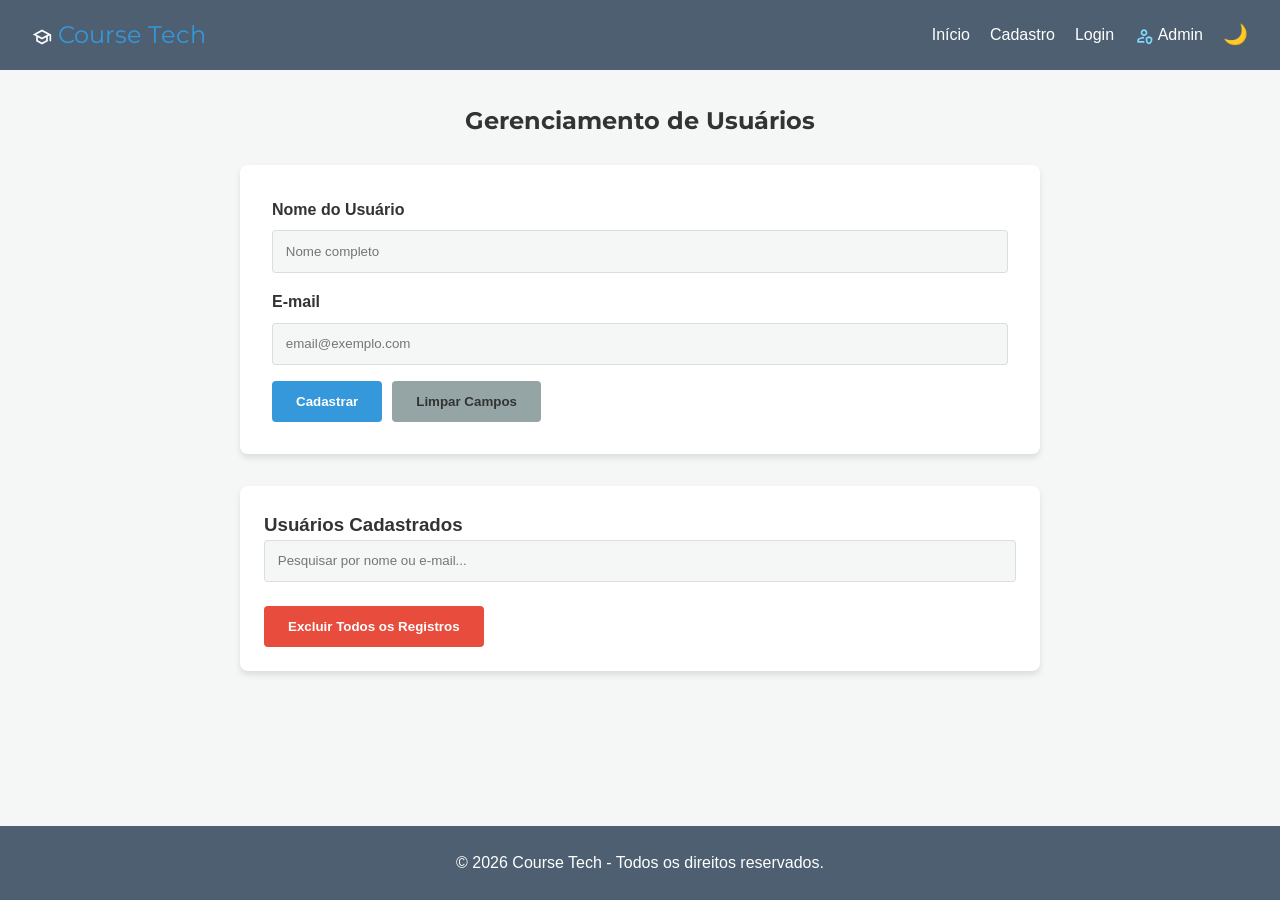
==== html/admin.html @ d0e3630e "projeto" ====
<!DOCTYPE html>
<html lang="pt-br">

<head>
    <meta charset="UTF-8">
    <meta name="viewport" content="width=device-width, initial-scale=1.0">
    <title>Painel Admin - Course Tech</title>
    <!-- Pré-carregamento das fontes mais importantes -->
    <link rel="preload" href="../fontes/Montserrat/Montserrat-Variable.woff2" as="font" type="font/woff2" crossorigin>
    <link rel="preload" href="../fontes/Roboto/Roboto-Regular.woff2" as="font" type="font/woff2" crossorigin>

    <!-- Link para o CSS global -->
    <link rel="stylesheet" href="../css/style.css">
    <!-- Link para o CSS admin -->
    <link rel="stylesheet" href="../css/admin.css">
    <!-- Ícones para a interface administrativa Local -->
    <link rel="stylesheet" href="../css/fontawesome.min.css">
</head>

<body>
    <!-- Cabeçalho padrão mantendo a consistência visual -->
    <header>
        <div class="logo">
            <img src="../icones/graduation-cap.svg" class="icone pequena" alt="Logo"> Course Tech
        </div>
        <nav>
            <ul>
                <li><a href="../index.html">Início</a></li>
                <li><a href="cadastro.html">Cadastro</a></li>
                <li><a href="login.html">Login</a></li>
                <li><a href="admin.html"><img src="../icones/users-shield.svg" class="icone pequena" alt="Admin">
                        Admin</a></li>
                <li><button onclick="alternarTema()" id="btn-tema">🌙</button></li>
            </ul>
        </nav>
    </header>

    <main>
        <div class="admin-container">
            <h2 style="text-align: center; margin-bottom: 1.5rem; font-family: var(--fonte-titulos);">Gerenciamento de
                Usuários</h2>

            <!-- Formulário de cadastro administrativo -->
            <div class="container-form" style="max-width: 100%; margin: 0;">
                <form id="formAdmin">
                    <div class="form-grupo">
                        <label for="nomeAdmin">Nome do Usuário</label>
                        <input type="text" id="nomeAdmin" required placeholder="Nome completo">
                    </div>
                    <div class="form-grupo">
                        <label for="emailAdmin">E-mail</label>
                        <input type="email" id="emailAdmin" required placeholder="email@exemplo.com">
                    </div>
                    <!-- Botões de ação do formulário padronizados -->
                    <div style="display: flex; gap: 10px;">
                        <button type="submit" class="btn-primario" id="btnCadastrar">Cadastrar</button>
                        <button type="button" class="btn-limpar" id="btnLimparCampos">Limpar Campos</button>
                    </div>
                </form>
            </div>

            <!-- Seção da lista dinâmica de usuários -->
            <div class="lista-usuarios">
                <h3>Usuários Cadastrados</h3>

                <!-- Campo de pesquisa -->
                <div class="pesquisa-container">
                    <input type="text" id="inputPesquisa" placeholder="Pesquisar por nome ou e-mail...">
                </div>

                <!-- Lista não ordenada -->
                <ul id="listaUsuarios">
                    <!-- Os itens (li) serão inseridos aqui via JavaScript (admin.js) -->
                </ul>

                <!-- Ações globais sobre a lista -->
                <div class="acoes-lista">
                    <button type="button" class="btn-excluir" id="btnExcluirTudo">Excluir Todos os Registros</button>
                </div>
            </div>
        </div>
    </main>

    <!-- Rodapé padrão -->
    <footer>
        <p>&copy; 2026 Course Tech - Todos os direitos reservados.</p>
    </footer>

    <!-- Scripts -->
    <script src="../js/admin.js"></script>
    <script src="../js/tema.js"></script>

</body>

</html>
---- css/style.css ----
/* --- ESTILOS GLOBAIS E VARIÁVEIS --- */

/* Importação de fontes locais com estratégia de fallback (WOFF2 > WOFF > TTF) */
@font-face {
    font-family: 'Montserrat';
    src: url('../fontes/Montserrat/Montserrat-Variable.woff2') format('woff2'),
        url('../fontes/Montserrat/Montserrat-Variable.woff') format('woff'),
        url('../fontes/Montserrat/Montserrat-Variable.ttf') format('truetype');
    font-weight: 100 900;
    font-style: normal;
    font-display: swap;
}

@font-face {
    font-family: 'Roboto';
    src: url('../fontes/Roboto/Roboto-Regular.woff2') format('woff2'),
        url('../fontes/Roboto/Roboto-Regular.woff') format('woff'),
        url('../fontes/Roboto/Roboto-Regular.ttf') format('truetype');
    font-weight: 400;
    font-style: normal;
    font-display: swap;
}

@font-face {
    font-family: 'Roboto';
    src: url('../fontes/Roboto/Roboto-Medium.woff2') format('woff2'),
        url('../fontes/Roboto/Roboto-Medium.woff') format('woff'),
        url('../fontes/Roboto/Roboto-Medium.ttf') format('truetype');
    font-weight: 500;
    font-style: normal;
    font-display: swap;
}

@font-face {
    font-family: 'Roboto';
    src: url('../fontes/Roboto/Roboto-Bold.woff2') format('woff2'),
        url('../fontes/Roboto/Roboto-Bold.woff') format('woff'),
        url('../fontes/Roboto/Roboto-Bold.ttf') format('truetype');
    font-weight: 700;
    font-style: normal;
    font-display: swap;
}

/* Definição de variáveis CSS para manter a consistência de cores e fontes */
:root {
    --cor-primaria: #4d5f71; /* Azul escuro para cabeçalho/rodapé */
    --cor-secundaria: #3498db; /* Azul claro para botões e links */
    --cor-destaque: #e74c3c; /* Vermelho para ações de exclusão */
    --cor-limpar: #95a5a6; /* Cinza para botão limpar */
    --cor-fundo: #f4f7f6; /* Cinza muito claro para o fundo */
    --cor-texto: #333; /* Cinza escuro para o texto principal */
    --cor-branco: #ffffff; /* Branco puro */
    --cor-preto: rgba(0, 0, 0, 0.1); /* Preto translúcido para sombras/bordas */
    --fonte-titulos: 'Montserrat', sans-serif;
    --fonte-corpo: 'Roboto', sans-serif;
    --cor-texto-claro: #ffffff;
}

/* Variáveis para o Modo Escuro */
.dark {
    --cor-fundo: #121212;
    --cor-texto: #e4e4e4;
    --cor-primaria: #1f2a35;
    --cor-secundaria: #5dade2;
    --cor-destaque: #f1948a; /* Vermelho mais suave no modo escuro */
    --cor-limpar: #bdc3c7; /* Cinza mais claro no modo escuro */
    --cor-branco: #1e1e1e;
    --cor-texto-claro: #ffffff;
}

/* Reset básico */
* {
    margin: 0;
    padding: 0;
    box-sizing: border-box;
}

body {
    font-family: var(--fonte-corpo);
    background-color: var(--cor-fundo);
    color: var(--cor-texto);
    line-height: 1.6;
    display: flex;
    flex-direction: column;
    min-height: 100vh;
}

/* --- LAYOUT --- */

header,
footer {
    background-color: var(--cor-primaria);
    color: var(--cor-texto-claro);
    padding: 1rem 2rem;
}

header {
    display: flex;
    justify-content: space-between;
    align-items: center;
    flex-wrap: wrap;
}

.logo {
    font-family: var(--fonte-titulos);
    font-size: 1.5rem;
    color: var(--cor-secundaria);
}

nav ul {
    display: flex;
    list-style: none;
    gap: 20px;
}

nav a {
    color: var(--cor-texto-claro);
    text-decoration: none;
    font-weight: 500;
    transition: color 0.3s;
}

nav a:hover {
    color: var(--cor-secundaria);
}

main {
    flex: 1;
    padding: 2rem;
    max-width: 1200px;
    margin: 0 auto;
    width: 100%;
}

footer {
    text-align: center;
    margin-top: auto;
    padding: 1.5rem;
}

/* --- FORMULÁRIOS --- */

.container-form {
    background: var(--cor-branco);
    padding: 2rem;
    border-radius: 8px;
    box-shadow: 0 4px 6px rgba(0, 0, 0, 0.1);
    max-width: 500px;
    margin: 2rem auto;
}

.form-grupo {
    margin-bottom: 1rem;
    display: flex;
    flex-direction: column;
}

.form-grupo label {
    margin-bottom: 0.5rem;
    font-weight: bold;
}

.form-grupo input {
    padding: 0.8rem;
    border: 1px solid var(--cor-preto);
    border-radius: 4px;
    background-color: var(--cor-fundo);
    color: var(--cor-texto);
}

/* --- BOTÕES --- */

.botoes {
    display: flex;
    gap: 1rem;
    align-items: center;
    font-family: var(--fonte-titulos);
}

.btn-primario {
    text-decoration: none;
    text-align: center;
    display: inline-block;
    padding: 0.8rem 1.5rem;
    border-radius: 4px;
    font-weight: bold;
    background-color: var(--cor-secundaria);
    color: white;
    border: none;
    cursor: pointer;
    transition: background 0.3s, transform 0.2s;
}

.btn-primario:hover {
    background-color: #2980b9;
    transform: translateY(-2px);
}

.btn-secundario {
    color: var(--cor-secundaria);
    text-decoration: none;
    font-weight: bold;
    transition: color 0.3s;
    cursor: pointer;
}

.btn-secundario:hover {
    color: #2980b9;
    text-decoration: underline;
}

.btn-limpar {
    background-color: var(--cor-limpar);
    color: #333;
    border: none;
    padding: 0.8rem 1.5rem;
    border-radius: 4px;
    font-weight: bold;
    cursor: pointer;
    transition: opacity 0.3s;
}

.btn-limpar:hover {
    opacity: 0.8;
}

.btn-excluir {
    background-color: var(--cor-destaque);
    color: white;
    border: none;
    padding: 0.8rem 1.5rem;
    border-radius: 4px;
    font-weight: bold;
    cursor: pointer;
    transition: background 0.3s;
}

.btn-excluir:hover {
    filter: brightness(1.1);
}

#btn-tema {
    background: transparent;
    border: none;
    font-size: 20px;
    cursor: pointer;
    padding: 0;
}

/* --- ÍCONES --- */

.icone {
    vertical-align: middle;
    width: 24px;
    height: 24px;
}

.icone_social_media {
    filter: invert(1) brightness(2.2) saturate(2);
}

.pequena {
    width: 20px;
}

/* --- SEÇÃO DE DESTAQUE (ANTIGA HERO) --- */

.destaque {
    display: flex;
    align-items: center;
    gap: 2rem;
    flex-wrap: wrap;
    margin-bottom: 3rem;
    padding: 2rem 0;
}

.destaque-conteudo {
    flex: 1;
    min-width: 300px;
}

.destaque-conteudo h1 {
    font-family: var(--fonte-titulos);
    font-size: 2.5rem;
    margin-bottom: 1rem;
    color: var(--cor-texto);
}

.destaque-conteudo p {
    font-size: 1.1rem;
    margin-bottom: 1.5rem;
    color: var(--cor-texto);
}

.destaque-imagem {
    flex: 1;
    min-width: 300px;
}

.destaque-imagem img {
    width: 100%;
    border-radius: 10px;
    box-shadow: 0 10px 20px var(--cor-preto);
    transition: transform 0.3s;
}

.destaque-imagem img:hover {
    transform: scale(1.02);
}

/* --- SEÇÃO DE BENEFÍCIOS --- */

.beneficios {
    margin-top: 4rem;
    background: var(--cor-primaria);
    color: var(--cor-texto-claro);
    padding: 3rem;
    border-radius: 10px;
    text-align: center;
}

.beneficios h2 {
    margin-bottom: 2rem;
    font-family: var(--fonte-titulos);
}

.beneficios ul {
    list-style: none;
    display: flex;
    justify-content: space-around;
    flex-wrap: wrap;
    gap: 2rem;
}

.beneficios li {
    flex: 1;
    min-width: 150px;
}

.beneficios .icone {
    margin-bottom: 10px;
    filter: brightness(0) invert(1);
}

/* --- RESPONSIVIDADE --- */

@media (max-width: 768px) {
    header {
        flex-direction: column;
        text-align: center;
    }

    nav ul {
        margin-top: 1rem;
        flex-direction: column;
        gap: 10px;
    }

    .destaque {
        flex-direction: column;
        text-align: center;
    }

    .destaque-botoes {
        justify-content: center;
        display: flex;
        gap: 1rem;
    }

    .destaque-conteudo h1 {
        font-size: 2rem;
    }
}
---- css/admin.css ----
/* Estilos específicos da página Admin */

.admin-container {
    max-width: 800px;
    margin: 0 auto;
}

/* Estilo da lista de usuários */
.lista-usuarios {
    margin-top: 2rem;
    background: var(--cor-branco);
    padding: 1.5rem;
    border-radius: 8px;
    box-shadow: 0 4px 6px rgba(0, 0, 0, 0.1);
    color: var(--cor-texto);
}

/* Item da lista */
.item-usuario {
    display: flex;
    justify-content: space-between;
    align-items: center;
    padding: 1rem;
    border-bottom: 1px solid var(--cor-preto);
    flex-wrap: wrap;
    gap: 10px;
}

.item-usuario:last-child {
    border-bottom: none;
}

/* Container para botões de ação em massa */
.acoes-lista {
    display: flex;
    gap: 10px;
    margin-top: 1rem;
    flex-wrap: wrap;
}

/* Estilo do campo de pesquisa dinâmica */
.pesquisa-container {
    margin-bottom: 1.5rem;
    display: flex;
}

.pesquisa-container input {
    flex: 1;
    padding: 0.8rem;
    border: 1px solid var(--cor-preto);
    border-radius: 4px;
    background-color: var(--cor-fundo);
    color: var(--cor-texto);
    transition: border-color 0.3s;
}

.pesquisa-container input:focus {
    outline: none;
    border-color: var(--cor-secundaria);
}

.dark .pesquisa-container input::placeholder {
    color: rgba(255, 255, 255, 0.5);
}
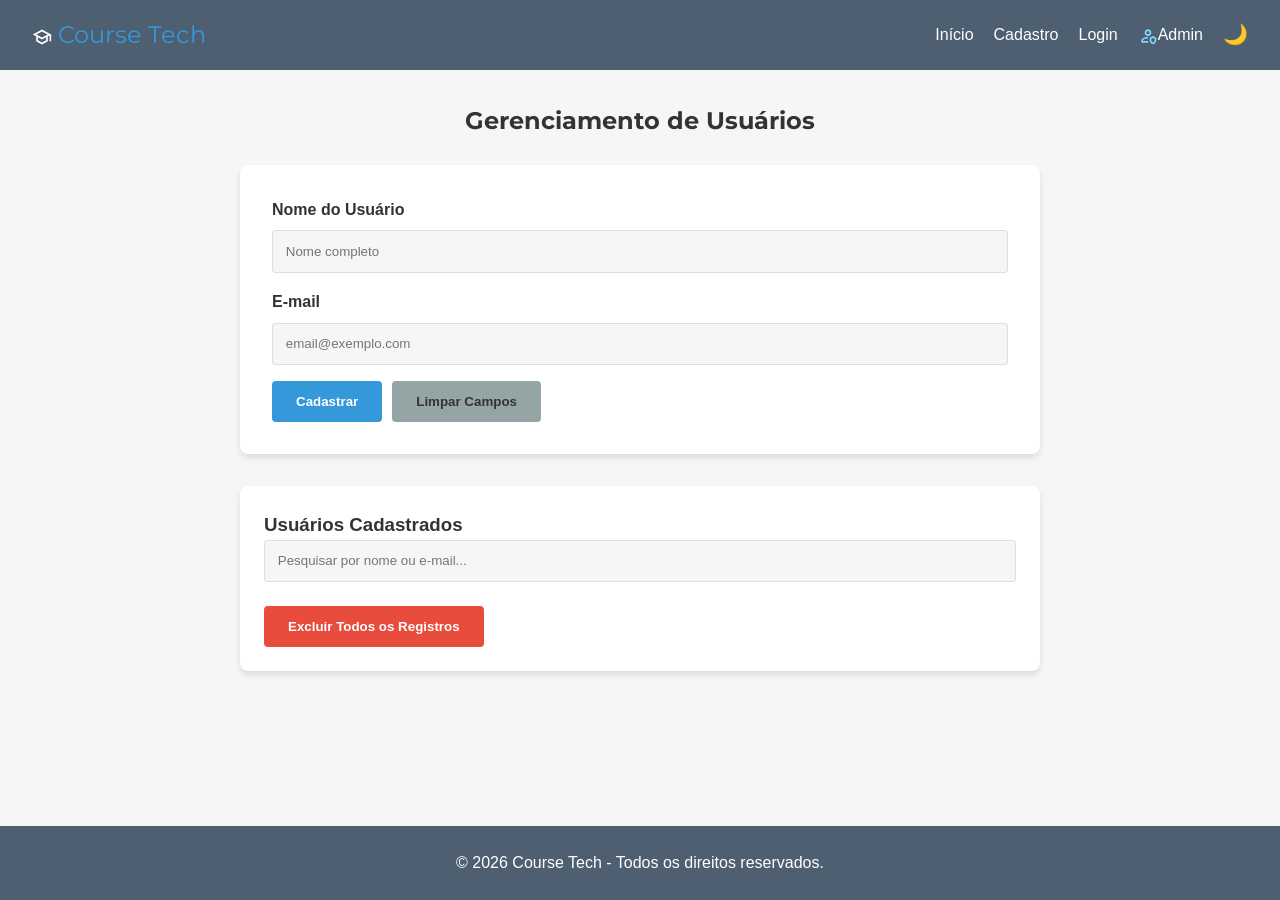
==== commit dc7fe1ed: "projeto" ====
--- a/html/admin.html
+++ b/html/admin.html
@@ -28,8 +28,7 @@
                 <li><a href="../index.html">Início</a></li>
                 <li><a href="cadastro.html">Cadastro</a></li>
                 <li><a href="login.html">Login</a></li>
-                <li><a href="admin.html"><img src="../icones/users-shield.svg" class="icone pequena" alt="Admin">
-                        Admin</a></li>
+                <li><a href="admin.html"><img src="../icones/users-shield.svg" class="icone pequena">Admin</a></li>
                 <li><button onclick="alternarTema()" id="btn-tema">🌙</button></li>
             </ul>
         </nav>
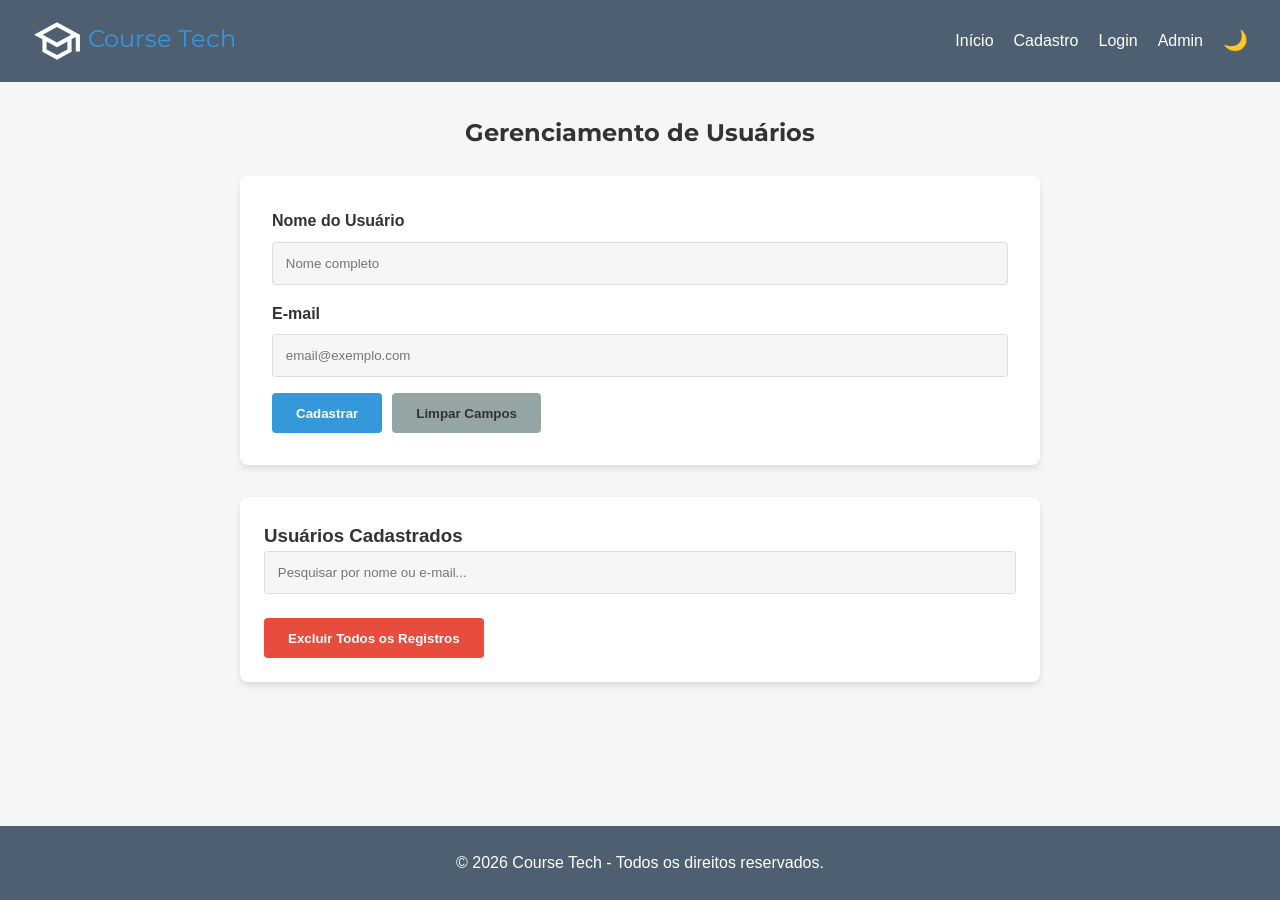
==== commit 3096567e: "projeto" ====
--- a/html/admin.html
+++ b/html/admin.html
@@ -21,14 +21,14 @@
     <!-- Cabeçalho padrão mantendo a consistência visual -->
     <header>
         <div class="logo">
-            <img src="../icones/graduation-cap.svg" class="icone pequena" alt="Logo"> Course Tech
+            <img src="../icones/graduation-cap.svg" class="icone_logo" alt="Logo"> Course Tech
         </div>
         <nav>
             <ul>
                 <li><a href="../index.html">Início</a></li>
                 <li><a href="cadastro.html">Cadastro</a></li>
                 <li><a href="login.html">Login</a></li>
-                <li><a href="admin.html"><img src="../icones/users-shield.svg" class="icone pequena">Admin</a></li>
+                <li><a href="admin.html">Admin</a></li>
                 <li><button onclick="alternarTema()" id="btn-tema">🌙</button></li>
             </ul>
         </nav>
--- a/css/style.css
+++ b/css/style.css
@@ -43,14 +43,22 @@
 
 /* Definição de variáveis CSS para manter a consistência de cores e fontes */
 :root {
-    --cor-primaria: #4d5f71; /* Azul escuro para cabeçalho/rodapé */
-    --cor-secundaria: #3498db; /* Azul claro para botões e links */
-    --cor-destaque: #e74c3c; /* Vermelho para ações de exclusão */
-    --cor-limpar: #95a5a6; /* Cinza para botão limpar */
-    --cor-fundo: #f4f7f6; /* Cinza muito claro para o fundo */
-    --cor-texto: #333; /* Cinza escuro para o texto principal */
-    --cor-branco: #ffffff; /* Branco puro */
-    --cor-preto: rgba(0, 0, 0, 0.1); /* Preto translúcido para sombras/bordas */
+    --cor-primaria: #4d5f71;
+    /* Azul escuro para cabeçalho/rodapé */
+    --cor-secundaria: #3498db;
+    /* Azul claro para botões e links */
+    --cor-destaque: #e74c3c;
+    /* Vermelho para ações de exclusão */
+    --cor-limpar: #95a5a6;
+    /* Cinza para botão limpar */
+    --cor-fundo: #f4f7f6;
+    /* Cinza muito claro para o fundo */
+    --cor-texto: #333;
+    /* Cinza escuro para o texto principal */
+    --cor-branco: #ffffff;
+    /* Branco puro */
+    --cor-preto: rgba(0, 0, 0, 0.1);
+    /* Preto translúcido para sombras/bordas */
     --fonte-titulos: 'Montserrat', sans-serif;
     --fonte-corpo: 'Roboto', sans-serif;
     --cor-texto-claro: #ffffff;
@@ -62,8 +70,10 @@
     --cor-texto: #e4e4e4;
     --cor-primaria: #1f2a35;
     --cor-secundaria: #5dade2;
-    --cor-destaque: #f1948a; /* Vermelho mais suave no modo escuro */
-    --cor-limpar: #bdc3c7; /* Cinza mais claro no modo escuro */
+    --cor-destaque: #f1948a;
+    /* Vermelho mais suave no modo escuro */
+    --cor-limpar: #bdc3c7;
+    /* Cinza mais claro no modo escuro */
     --cor-branco: #1e1e1e;
     --cor-texto-claro: #ffffff;
 }
@@ -251,16 +261,18 @@
 
 .icone {
     vertical-align: middle;
-    width: 24px;
-    height: 24px;
+    width: 30px;
+    height: 30px;
+}
+
+.icone_logo {
+    vertical-align: middle;
+    width: 50px;
+    height: 50px;
 }
 
 .icone_social_media {
     filter: invert(1) brightness(2.2) saturate(2);
-}
-
-.pequena {
-    width: 20px;
 }
 
 /* --- SEÇÃO DE DESTAQUE (ANTIGA HERO) --- */
@@ -370,4 +382,4 @@
     .destaque-conteudo h1 {
         font-size: 2rem;
     }
-}
+}
